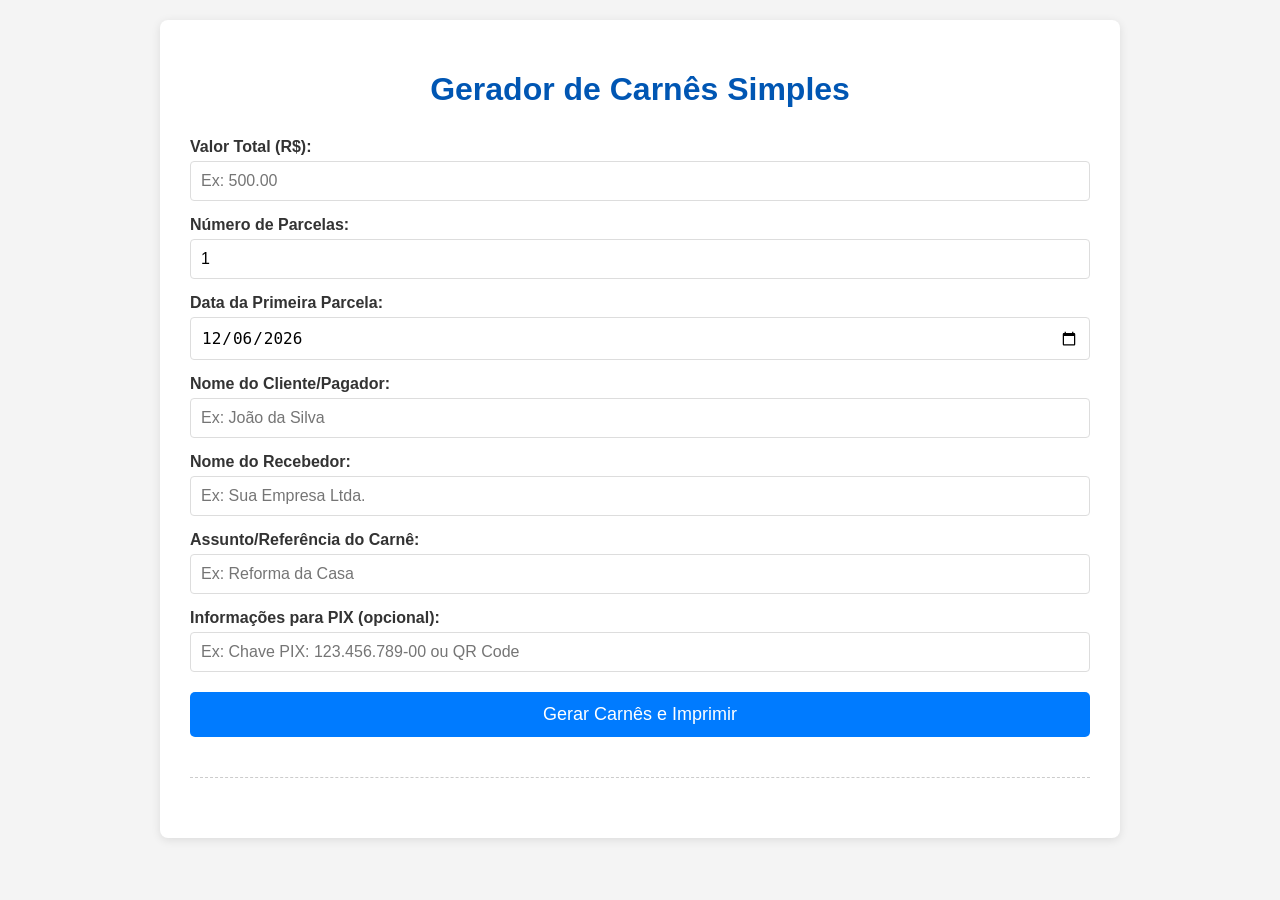
==== index.html @ 58b54e99 "Initial commit" ====
<!DOCTYPE html>
<html lang="pt-BR">
<head>
    <meta charset="UTF-8">
    <meta name="viewport" content="width=device-width, initial-scale=1.0">
    <title>Gerador de Carnês Automático</title>
    <link rel="stylesheet" href="estilos/estilos.css">
</head>
<body>
    <div class="container">
        <h1>Gerador de Carnês Simples</h1>

        <div class="form-group">
            <label for="valorTotal">Valor Total (R$):</label>
            <input type="number" id="valorTotal" step="0.01" min="0.01" placeholder="Ex: 500.00" required>
        </div>

        <div class="form-group">
            <label for="numParcelas">Número de Parcelas:</label>
            <input type="number" id="numParcelas" min="1" value="1" required>
        </div>

        <div class="form-group">
            <label for="dataVencimento">Data da Primeira Parcela:</label>
            <input type="date" id="dataVencimento" required>
        </div>

        <div class="form-group">
            <label for="nomeCliente">Nome do Cliente/Pagador:</label>
            <input type="text" id="nomeCliente" placeholder="Ex: João da Silva" required>
        </div>

        <div class="form-group">
            <label for="nomeRecebedor">Nome do Recebedor:</label>
            <input type="text" id="nomeRecebedor" placeholder="Ex: Sua Empresa Ltda." required>
        </div>

        <div class="form-group">
            <label for="assuntoCarne">Assunto/Referência do Carnê:</label>
            <input type="text" id="assuntoCarne" placeholder="Ex: Reforma da Casa" required>
        </div>

        <div class="form-group">
            <label for="infoPix">Informações para PIX (opcional):</label>
            <input type="text" id="infoPix" placeholder="Ex: Chave PIX: 123.456.789-00 ou QR Code">
        </div>

        <button id="btnGerar">Gerar Carnês e Imprimir</button>

        <div class="carnes-area" id="carnesArea">
            </div>
    </div>

    <script src="script/geratriz.js"></script>
</body>
</html>
---- estilos/estilos.css ----
/* --- ESTILOS GERAIS --- */
body {
    font-family: Arial, sans-serif;
    margin: 20px;
    background-color: #f4f4f4;
    color: #333;
}

.container {
    max-width: 900px;
    margin: 0 auto;
    background-color: #fff;
    padding: 30px;
    border-radius: 8px;
    box-shadow: 0 2px 10px rgba(0, 0, 0, 0.1);
}

h1 {
    text-align: center;
    color: #0056b3;
    margin-bottom: 30px;
}

/* --- ESTILOS DO FORMULÁRIO --- */
.form-group {
    margin-bottom: 15px;
}

.form-group label {
    display: block;
    margin-bottom: 5px;
    font-weight: bold;
}

.form-group input {
    width: calc(100% - 22px);
    padding: 10px;
    border: 1px solid #ddd;
    border-radius: 4px;
    font-size: 16px;
}

button {
    display: block;
    width: 100%;
    padding: 12px 20px;
    background-color: #007bff;
    color: white;
    border: none;
    border-radius: 5px;
    font-size: 18px;
    cursor: pointer;
    transition: background-color 0.3s ease;
    margin-top: 20px;
}

button:hover {
    background-color: #0056b3;
}

/* --- ESTILOS DA ÁREA DE CARNÊS (VISUALIZAÇÃO EM TELA) --- */
.carnes-area {
    margin-top: 40px;
    border-top: 1px dashed #ccc;
    padding-top: 30px;
    display: flex;
    flex-wrap: wrap;
    justify-content: center;
    gap: 0px; /* Mantém um pequeno espaço na tela para visualização */
}

.carne-par {
    display: flex; /* Mantém como flexbox */
    justify-content: space-between; /* Espaço entre os dois carnês (pagador/recebedor) */
    width: 100%; /* Ocupa toda a largura disponível na tela */
    margin-bottom: 0px; /* Espaço entre os pares na tela */
    flex-wrap: nowrap; /* Garante que os itens não quebrem linha inesperadamente */
}

/* Estilo para a aba de grampo */
.carne-aba-grampo {
    width: 20px; /* Largura fixa da aba */
    border: 1px solid #000; /* Borda para delimitar a aba */
    box-sizing: border-box; /* Inclui padding e borda na largura/altura */
    background-color: #f0f0f0; /* Um tom diferente para destacar a aba na tela */
    margin-right: 5px; /* Espaço entre a aba e o carnê na tela */
    flex-shrink: 0; /* Impede que a aba encolha */
    display: flex; /* Para centralizar texto ou ícone se quiser no futuro */
    align-items: center;
    justify-content: center;
    font-size: 0.7em;
    color: #666;
    writing-mode: vertical-rl; /* Para texto vertical, se necessário */
    text-orientation: mixed;
    padding: 2px;
}

.carne-item {
    border: 1px solid #000;
    padding: 12px; /* Padding interno do conteúdo */
    box-sizing: border-box;
    /* Ajuste na largura: Agora o carne-par precisa acomodar 2 carnês E 2 abas */
    /* Na tela, vamos manter a largura um pouco flexível */
    width: calc(50% - 0px); /* (10px gap + 20px aba + 5px margem-aba)/2 */
    max-width: calc((25cm - 40px) / 2 - 5px); /* 19cm total - 2x 20px abas - espaçamento */
    min-height: 7.8cm; /* Altura um pouco maior para a aba na tela */
    page-break-inside: avoid;
    background-color: #fff;
    font-size: 0.85em;
    display: flex;
    flex-direction: column;
    justify-content: space-between;
}

.carne-item h3 {
    text-align: center;
    margin-top: 0;
    margin-bottom: 3px;
    font-size: 1.05em;
    font-weight: bold;
}

.carne-item .info-principal {
    margin-top: 3px;
    margin-bottom: 1px;
    text-align: center;
    /* flex-grow: 1; */ /* Permite que o conteúdo principal ocupe espaço restante */
}
.carne-item .info-principal p {
    margin: 2px;
 
}
.carne-item .info-principal strong {
    font-size: 1.05em;
}

/* Estilo para a informação do PIX */
.carne-item .info-principal .info-pix {
    font-size: 0.8em; /* Fonte um pouco menor para o PIX */
    color: #555;
    margin-top: 5px; /* Espaço acima da linha do PIX */
    word-wrap: break-word; /* Garante que o texto longo quebre a linha */
}

.carne-item .campos-manual {
    margin-top: 30px; /* Seu ajuste que ficou bom para o espaçamento */
}

.carne-item .campos-manual p {
    display: flex;
    align-items: baseline;
    margin-top: 30px; 
    margin-bottom: 7px; /* Espaçamento menor entre os campos */
}

.carne-item .campos-manual span {
    flex-shrink: 0;
    margin-right: 3px;
    font-weight: bold;
}

.carne-item .campos-manual .linha {
    flex-grow: 1; /* Permite que ocupe todo o espaço restante */
    border-bottom: 1px solid #000;
    margin-left: 3px;
}

.carne-item .campos-manual .linha-data {
    flex-grow: 1; /* Permite que cada um dos 3 spans de data ocupe 1/3 do espaço restante */
    border-bottom: 1px solid #000;
    /* width: 25%; -> REMOVIDO PARA USAR FLEX-GROW */
    display: inline-block; /* Mantém, mas o flex-grow domina a largura */
    margin: 0 1px; /* Pequeno espaçamento entre as linhas da data */
}


/* --- MEDIA QUERY PARA IMPRESSÃO (O MAIS IMPORTANTE) --- */
@media print {
    body {
        background-color: #fff;
        margin: 0; /* Zera margens do corpo */
        padding: 0; /* Zera padding do corpo */
    }
    .container {
        box-shadow: none;
        padding: 0; /* Zera padding do container principal */
    }
    button, .form-group, h1 {
        display: none; /* Esconde elementos da interface */
    }
    .carnes-area {
        width: 21cm; /* Largura total da folha A4 */
        margin: 0; /* Zera margem da área de carnês */
        padding: 0; /* Zera padding da área de carnês */
        display: block; /* Volta para display block para controle de quebra de página */
    }

    .carne-par {
        display: flex;
        justify-content: flex-start; /* Alinha ao início */
        width: 21cm; /* Ocupa a largura total da página */
        height: auto; /* Altura flexível */
        margin: 0; /* ZERA TODAS AS MARGENS ENTRE PARES */
        padding: 0; /* ZERA TODOS OS PADDINGS DO PAR */
        box-sizing: border-box;
        page-break-inside: avoid; /* Evita quebra de página dentro de um par */
        flex-wrap: nowrap; /* Garante que não quebre linha */
    }

    /* Estilo da aba de grampo para impressão */
    .carne-aba-grampo {
        width: 20px; /* Largura fixa */
        height: auto; /* A altura será a mesma do carne-item */
        border: 1px solid #000; /* Borda para corte */
        box-sizing: border-box;
        background-color: #fff; /* Fundo branco na impressão */
        margin: 0; /* Sem margem entre a aba e o carnê */
        flex-shrink: 0; /* Não encolhe */
        display: flex;
        align-items: center;
        justify-content: center;
        font-size: 0.6em;
        color: #000;
        writing-mode: vertical-rl;
        text-orientation: mixed;
        padding: 0; /* Sem padding para o conteúdo da aba */
    }

    .carne-item {
        /* Largura ajustada para caber junto com a aba de 20px */
        /* (21cm - 2 * 20px) / 2 = (21cm - 40px) / 2 = 17cm / 2 = 8.5cm */
        width: 10cm; /* CADA CARNÊ terá 8.5cm de largura. */
        height: auto;
        padding: 8px; /* Mantém o padding interno para o conteúdo */
        margin: 0; /* ZERA TODAS AS MARGENS */
        box-sizing: border-box;
        font-size: 0.85em;
        page-break-inside: avoid;

        border: 1px solid #000; /* Borda completa para cada carnê */
    }

    /* Ajuste de altura para tentar caber 5 pares (10 carnês) na folha A4 */
    /* A aba vai acompanhar a altura do carne-item */
    .carne-item, .carne-aba-grampo { /* Aplica a mesma altura para o carnê e a aba */
        min-height: 5.6cm; /* Mantenha o que você ajustou. Se precisar, ajuste novamente. */
    }

    /* Regra para quebrar a página a cada 5 PARES (10 carnês individuais) */
    /* Isso significa que o primeiro par de cada grupo de 5 vai para uma nova página. */
    .carne-par:nth-of-type(5n+1):not(:first-child) {
         page-break-before: always;
         margin-top: 0;
    }

    /* Estilo para a informação do PIX na impressão */
    .carne-item .info-principal .info-pix {
        font-size: 0.75em; /* Pode ser ainda menor na impressão para economizar espaço */
        margin-top: 3px;
    }

    /* O ajuste de .linha-data para impressão */
    .carne-item .campos-manual .linha-data {
        flex-grow: 1;
        border-bottom: 1px solid #000;
        margin: 0 1px;
    }
}
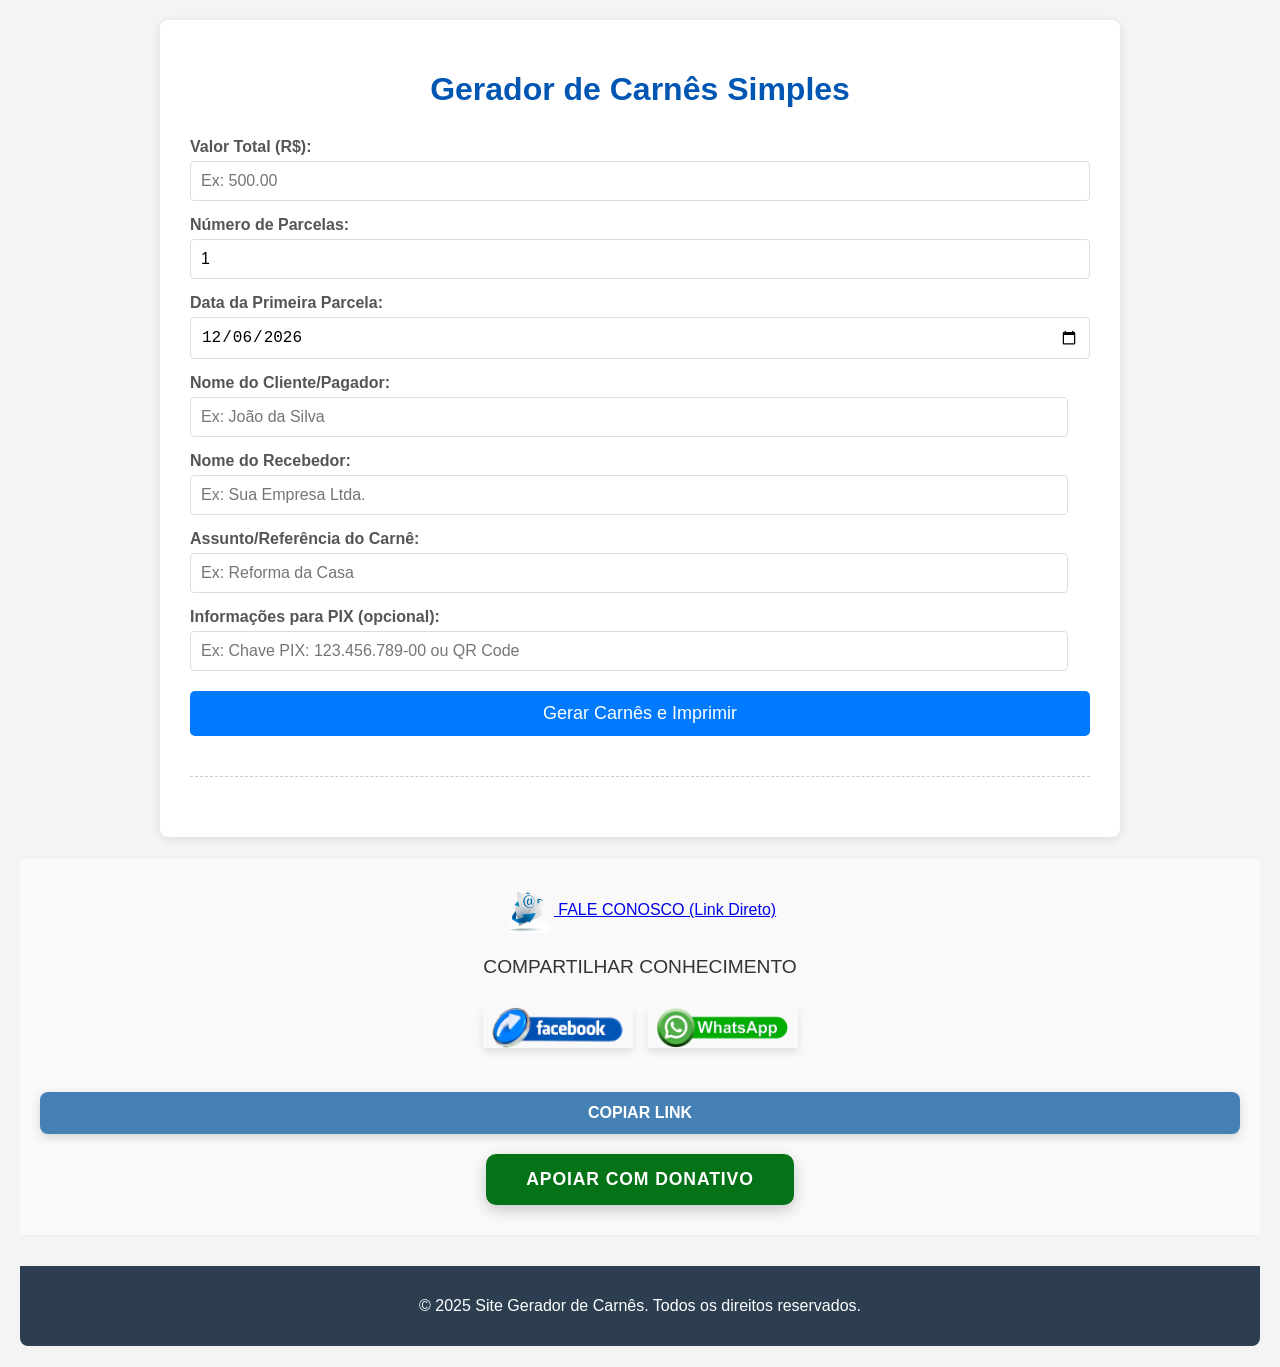
==== commit 202c5195: "varias atualizações" ====
--- a/index.html
+++ b/index.html
@@ -1,10 +1,37 @@
 <!DOCTYPE html>
 <html lang="pt-BR">
 <head>
-    <meta charset="UTF-8">
-    <meta name="viewport" content="width=device-width, initial-scale=1.0">
-    <title>Gerador de Carnês Automático</title>
-    <link rel="stylesheet" href="estilos/estilos.css">
+    <meta charset="UTF-8" />
+    <meta name="viewport" content="width=device-width, initial-scale=1.0" />
+    <title>Gerador de Carnês Online Grátis | Crie Carnês de Pagamento Facilmente</title>
+
+    <meta name="description" content="Gere carnês de pagamento de forma rápida e fácil. Crie carnês para mensalidades, doações ou vendas, com parcelas e vencimentos automáticos." />
+    <meta name="keywords" content="gerador de carnê, carnê online, carnê de pagamento, boleto, parcelamento, vencimento, gratuito, mensalidade, doação" />
+    <meta name="author" content="Carlos Alberto Leão Pinheiro" />
+    <meta name="email" content="suportecalp@gmail.com" />
+    <link rel="canonical" href="https://carneonline.netlify.app/" />
+    <link rel="shortcut icon" href="midia/favicon.ico" type="image/x-icon" />
+
+    <link rel="stylesheet" href="estilos/style_apoio.css" />
+    <link rel="stylesheet" href="estilos/estilos.css" />
+
+    <link href="https://cdnjs.cloudflare.com/ajax/libs/font-awesome/5.15.4/css/all.min.css" rel="stylesheet" />
+
+    <meta property="og:url" content="https://carneonline.netlify.app/" />
+    <meta property="og:type" content="website" />
+    <meta property="og:title" content="Gerador de Carnês Online Grátis: Simples e Rápido!" />
+    <meta property="og:description" content="Crie seus carnês de pagamento online de forma descomplicada. Gere parcelas, datas de vencimento e imprima com facilidade." />
+    <meta property="og:image" content="https://carneonline.netlify.app/midia/banner_carneonline.png" /> <meta property="og:image:width" content="1200" />
+    <meta property="og:image:height" content="630" />
+    <meta property="og:image:alt" content="Banner do Gerador de Carnês Online Grátis" />
+
+    <meta name="twitter:card" content="summary_large_image" />
+    <meta name="twitter:site" content="@SeuTwitterAqui" /> <meta name="twitter:title" content="Gerador de Carnês Online Grátis: Simples e Rápido!" />
+    <meta name="twitter:description" content="Crie seus carnês de pagamento online de forma descomplicada. Gere parcelas, datas de vencimento e imprima com facilidade." />
+    <meta name="twitter:image" content="https://carneonline.netlify.app/midia/banner_carneonline.png" />
+
+    <meta name="google-site-verification" content="SEU_CODIGO_DE_VERIFICACAO_AQUI" />
+
 </head>
 <body>
     <div class="container">
@@ -47,10 +74,70 @@
 
         <button id="btnGerar">Gerar Carnês e Imprimir</button>
 
+        <div id="capaCarne" class="capa-carne">
+            </div>
+
         <div class="carnes-area" id="carnesArea">
             </div>
     </div>
 
     <script src="script/geratriz.js"></script>
+    <script src="script/compartilhe.js"></script>
+
+            <section id="apoio">
+            <div>
+                <a
+                    href="mailto:suportecalp@gmail.com?subject=Contato%20Sobre%20ESTUDO%20DE%20PROVAS"
+                >
+                    <img
+                        src="midia/faleconosco.png"
+                        alt="Fale Conosco"
+                        class="fale-conosco-icon"
+                    />
+                    FALE CONOSCO (Link Direto)
+                </a>
+            </div>
+
+            <p>COMPARTILHAR CONHECIMENTO</p>
+
+            <div class="share-buttons">
+                <a href="#" id="shareFacebook">
+                    <img
+                        src="midia/comp_facebook.png"
+                        alt="Compartilhar no Facebook"
+                    />
+                </a>
+                <a href="#" id="shareWhatsapp">
+                    <img
+                        src="midia/comp_whatsapp.png"
+                        alt="Compartilhar no WhatsApp"
+                    />
+                </a>
+            </div>
+
+            <div class="copy-link-button">
+                <button id="copyLinkButton">COPIAR LINK</button>
+            </div>
+
+            <div>
+                <a href="https://payment-calp.netlify.app/" target="_blank">APOIAR COM DONATIVO</a>
+            </div>
+        </section>
+
+    <footer>
+<!--         <div style="text-align: center;"><a style="
+            text-decoration: none;
+            background-color: green;
+            color: white; 
+            font-weight: bolder;
+            text-align: center; 
+            padding: 10px;
+            border-radius: 10px;
+            " href="https://payment-calp.netlify.app/" target="_blank" >APOIAR COM DONATIVO</a> 
+        </div> -->
+            <p>
+                &copy; 2025 Site Gerador de Carnês. Todos os direitos reservados.
+            </p>
+    </footer>
 </body>
 </html>
--- a/estilos/style_apoio.css
+++ b/estilos/style_apoio.css
@@ -0,0 +1,251 @@
+/* --- Seção de Contato --- */
+#contato {
+    max-width: 800px;
+    margin: 10px auto;
+    padding: 30px;
+    background: #fff;
+    border-radius: 10px;
+    box-shadow: 0 4px 15px rgba(0, 0, 0, 0.1);
+    text-align: center; /* Centraliza o texto dentro da seção */
+}
+
+#contato h2 {
+    color: #882baf; /* Cor para o título */
+    margin-bottom: 15px;
+    font-size: 2em;
+}
+
+#contato p {
+    font-size: 1.1em;
+    line-height: 1.8;
+    margin-bottom: 25px;
+}
+
+/* Estilo para o link "FALE CONOSCO" */
+#contato div:nth-of-type(2) { /* Seleciona o segundo div da seção */
+    margin-bottom: 30px;
+}
+
+#contato a {
+    text-decoration: none;
+    color: #007bff;
+    font-weight: bold;
+    font-size: 1.2em;
+    display: inline-flex; /* Para alinhar imagem e texto */
+    align-items: center;
+    gap: 10px; /* Espaço entre imagem e texto */
+    transition: color 0.3s ease;
+}
+
+#contato a:hover {
+    color: #0056b3;
+}
+
+.fale-conosco-icon { /* Classe para sua imagem */
+    width: 50px; /* Ajuste o tamanho conforme necessário */
+    height: auto;
+    vertical-align: middle; /* Alinha a imagem com o texto */
+}
+
+/* Estilos para o formulário */
+.form-group {
+    margin-bottom: 20px;
+    text-align: left; /* Alinha os rótulos e campos à esquerda */
+}
+
+.form-group label {
+    display: block; /* Cada label em uma nova linha */
+    margin-bottom: 8px;
+    font-weight: bold;
+    color: #555;
+}
+
+input[type="text"],
+textarea {
+    width: calc(100% - 20px); /* Ocupa a largura total menos o padding */
+    padding: 10px;
+    border: 1px solid #ddd;
+    border-radius: 5px;
+    font-size: 1em;
+    box-sizing: border-box; /* Garante que padding não aumente a largura total */
+}
+
+textarea {
+    resize: vertical; /* Permite redimensionar apenas verticalmente */
+    min-height: 120px; /* Altura mínima da caixa de texto */
+}
+
+button {
+    background-color: #03571c; /* Cor do botão */
+    color: white;
+    padding: 12px 25px;
+    border: none;
+    border-radius: 5px;
+    font-size: 1.1em;
+    cursor: pointer;
+    transition: background-color 0.3s ease, transform 0.2s ease;
+    margin-top: 15px;
+}
+
+button:hover {
+    background-color: #6a2185; /* Cor mais escura no hover */
+    transform: translateY(-2px); /* Pequeno efeito de elevação */
+}
+
+/* ... restante do código ... */
+
+/* Estilos para o formulário */
+.form-group {
+    margin-bottom: 20px;
+    text-align: left; /* Alinha os rótulos e campos à esquerda */
+}
+
+.form-group label {
+    display: block; /* Cada label em uma nova linha */
+    margin-bottom: 8px;
+    font-weight: bold;
+    color: #555;
+}
+
+input[type="text"],
+input[type="email"], /* Adicionei isso para garantir que o estilo se aplique ao campo de email */
+textarea {
+    width: calc(100% - 20px); /* Ocupa a largura total menos o padding */
+    padding: 10px;
+    border: 1px solid #ddd;
+    border-radius: 5px;
+    font-size: 1em;
+    box-sizing: border-box; /* Garante que padding não aumente a largura total */
+}
+
+textarea {
+    resize: vertical; /* Permite redimensionar apenas verticalmente */
+    min-height: 120px; /* Altura mínima da caixa de texto */
+}
+
+button {
+    background-color: #03772a; /* Cor do botão */
+    color: white;
+    padding: 12px 25px;
+    border: none;
+    border-radius: 5px;
+    font-size: 1.1em;
+    cursor: pointer;
+    transition: background-color 0.3s ease, transform 0.2s ease;
+    margin-top: 15px;
+}
+
+button:hover {
+    background-color: #3268db; /* Cor mais escura no hover */
+    transform: translateY(-2px); /* Pequeno efeito de elevação */
+}
+
+/* ... restante do código ... */
+
+
+/****************************** fim de entre em cotato *******************************/
+
+
+/*********************** apoio ************************/
+
+#apoio {
+    /* ... (manter estilos existentes para #apoio) ... */
+    display: flex;
+    flex-direction: column;
+    justify-content: center;
+    align-items: center;
+    padding: 30px 20px;
+    background-color: #f9f9f9;
+    border-top: 1px solid #eee;
+    border-bottom: 1px solid #eee;
+    margin: 20px 0;
+}
+
+#apoio p {
+    /* ... (manter estilos existentes para #apoio p) ... */
+    text-align: center;
+    margin-bottom: 25px;
+    font-size: 1.2em;
+    color: #333;
+    max-width: 600px;
+    line-height: 1.6;
+}
+
+#apoio .share-buttons {
+    /* ... (manter estilos existentes para #apoio .share-buttons) ... */
+    display: flex;
+    justify-content: center;
+    align-items: center;
+    margin-bottom: 20px; /* Reduzi um pouco a margem para dar espaço ao novo botão */
+    flex-wrap: wrap;
+    gap: 15px;
+}
+
+#apoio .share-buttons img {
+    /* ... (manter estilos existentes para #apoio .share-buttons img) ... */
+    max-width: 150px;
+    height: auto;
+    border-radius: 0;
+    box-shadow: 0 4px 8px rgba(0, 0, 0, 0.1);
+    cursor: pointer;
+    transition: transform 0.3s ease, box-shadow 0.3s ease;
+}
+
+#apoio .share-buttons img:hover {
+    /* ... (manter estilos existentes para hover) ... */
+    transform: scale(1.1);
+    box-shadow: 0 6px 12px rgba(0, 0, 0, 0.2);
+}
+
+/* Estilos para o novo botão "COPIAR LINK" */
+#apoio .copy-link-button {
+    text-align: center;
+    margin-bottom: 20px; /* Espaço entre o botão de copiar e o botão de apoio */
+    width: 100%; /* Garante que a div ocupe a largura total para centralizar */
+}
+
+#apoio .copy-link-button button {
+    display: inline-block;
+    padding: 12px 30px; /* Um pouco menor que o botão de apoio principal */
+    background-color: #4681b6; /* Uma cor neutra para o botão de copiar */
+    color: white;
+    border: none;
+    border-radius: 8px;
+    font-weight: bold;
+    font-size: 1em;
+    cursor: pointer;
+    transition: background-color 0.3s ease, transform 0.3s ease;
+    box-shadow: 0 3px 10px rgba(0, 0, 0, 0.15);
+}
+
+#apoio .copy-link-button button:hover {
+    background-color: #495057; /* Cor mais escura no hover */
+    transform: translateY(-2px); /* Leve movimento para cima */
+    box-shadow: 0 5px 12px rgba(0, 0, 0, 0.2);
+}
+
+
+/* Estilos para o botão "APOIAR COM DONATIOVO" */
+#apoio div:last-of-type a { /* Importante: este seletor pode precisar de ajuste se adicionar mais divs */
+    /* ... (manter estilos existentes para #apoio div:last-of-type a) ... */
+    display: inline-block;
+    padding: 15px 40px;
+    background-color: #047216;
+    color: white;
+    text-decoration: none;
+    border-radius: 10px;
+    font-weight: bold;
+    font-size: 1.1em;
+    letter-spacing: 0.05em;
+    box-shadow: 0 5px 15px rgba(0, 0, 0, 0.2);
+    transition: background-color 0.3s ease, transform 0.3s ease, box-shadow 0.3s ease;
+}
+
+#apoio div:last-of-type a:hover {
+    /* ... (manter estilos existentes para hover) ... */
+    background-color: #6a2185;
+    transform: translateY(-3px);
+    box-shadow: 0 8px 20px rgba(0, 0, 0, 0.3);
+}
+
+/********************* fim apoio *************************/
--- a/estilos/estilos.css
+++ b/estilos/estilos.css
@@ -1,3 +1,4 @@
+/* /estilos/estilos.css */
 /* --- ESTILOS GERAIS --- */
 body {
     font-family: Arial, sans-serif;
@@ -99,8 +100,6 @@
     border: 1px solid #000;
     padding: 12px; /* Padding interno do conteúdo */
     box-sizing: border-box;
-    /* Ajuste na largura: Agora o carne-par precisa acomodar 2 carnês E 2 abas */
-    /* Na tela, vamos manter a largura um pouco flexível */
     width: calc(50% - 0px); /* (10px gap + 20px aba + 5px margem-aba)/2 */
     max-width: calc((25cm - 40px) / 2 - 5px); /* 19cm total - 2x 20px abas - espaçamento */
     min-height: 7.8cm; /* Altura um pouco maior para a aba na tela */
@@ -124,11 +123,9 @@
     margin-top: 3px;
     margin-bottom: 1px;
     text-align: center;
-    /* flex-grow: 1; */ /* Permite que o conteúdo principal ocupe espaço restante */
 }
 .carne-item .info-principal p {
     margin: 2px;
- 
 }
 .carne-item .info-principal strong {
     font-size: 1.05em;
@@ -143,7 +140,7 @@
 }
 
 .carne-item .campos-manual {
-    margin-top: 30px; /* Seu ajuste que ficou bom para o espaçamento */
+    margin-bottom: 20px; /* Seu ajuste que ficou bom para o espaçamento */
 }
 
 .carne-item .campos-manual p {
@@ -168,31 +165,74 @@
 .carne-item .campos-manual .linha-data {
     flex-grow: 1; /* Permite que cada um dos 3 spans de data ocupe 1/3 do espaço restante */
     border-bottom: 1px solid #000;
-    /* width: 25%; -> REMOVIDO PARA USAR FLEX-GROW */
     display: inline-block; /* Mantém, mas o flex-grow domina a largura */
     margin: 0 1px; /* Pequeno espaçamento entre as linhas da data */
 }
 
+/* --- NOVO: Estilos para a capa do carnê (Visualização em tela) --- */
+.capa-carne {
+    display: none; /* Por padrão, oculta na tela para não mostrar antes de gerar */
+    text-align: center;
+    padding: 2cm; /* Espaçamento interno */
+    margin: 1cm auto; /* Centraliza na tela */
+    background-color: #f9f9f9;
+    width: 20cm; /* Largura para a capa na tela */
+    max-width: 100%;
+    border: 1px solid #000; /* Borda para delimitar a aba */
+    box-sizing: border-box; /* Inclui padding e borda na largura/altura */
+    border-color: #000;
+}
+
+.capa-carne h2 {
+    font-size: 1.5em;
+    color: #0056b3;
+    margin-bottom: 15px;
+}
+
+.capa-carne p {
+    font-size: 1.5em;
+    margin: 5px 0;
+    color: #333;
+}
+
+.capa-carne .info-destaque {
+    font-weight: bold;
+    color: #000;
+}
+
+footer {
+    text-align: center;
+    margin-top: 30px;
+    padding: 15px;
+    background-color: #2c3e50;
+    color: #ffffff;
+    border-radius: 0 0 8px 8px;
+}
 
 /* --- MEDIA QUERY PARA IMPRESSÃO (O MAIS IMPORTANTE) --- */
 @media print {
     body {
         background-color: #fff;
-        margin: 0; /* Zera margens do corpo */
-        padding: 0; /* Zera padding do corpo */
+        margin: 0;
+        padding: 0;
     }
     .container {
         box-shadow: none;
-        padding: 0; /* Zera padding do container principal */
-    }
-    button, .form-group, h1 {
-        display: none; /* Esconde elementos da interface */
-    }
+        padding: 0;
+    }
+    
+    /* Esconde elementos da interface e footer */
+    button, .form-group, h1, footer { 
+        display: none; 
+
+    }
+
     .carnes-area {
-        width: 21cm; /* Largura total da folha A4 */
-        margin: 0; /* Zera margem da área de carnês */
-        padding: 0; /* Zera padding da área de carnês */
-        display: block; /* Volta para display block para controle de quebra de página */
+        width: 18cm;
+        margin: 0;
+        padding: 0;
+        display: block;
+        page-break-before: auto; /* Garante que os carnês não iniciem uma nova página se a capa não for gerada */
     }
 
     .carne-par {
@@ -200,7 +240,7 @@
         justify-content: flex-start; /* Alinha ao início */
         width: 21cm; /* Ocupa a largura total da página */
         height: auto; /* Altura flexível */
-        margin: 0; /* ZERA TODAS AS MARGENS ENTRE PARES */
+        margin: 0; /* ZERA TODAS AS MARGENs ENTRE PARES */
         padding: 0; /* ZERA TODOS OS PADDINGS DO PAR */
         box-sizing: border-box;
         page-break-inside: avoid; /* Evita quebra de página dentro de um par */
@@ -227,35 +267,26 @@
     }
 
     .carne-item {
-        /* Largura ajustada para caber junto com a aba de 20px */
-        /* (21cm - 2 * 20px) / 2 = (21cm - 40px) / 2 = 17cm / 2 = 8.5cm */
-        width: 10cm; /* CADA CARNÊ terá 8.5cm de largura. */
+        width: 9.97cm; /* Largura para cada carnê individualmente (ajustado para caber 2 com 2 abas) */
         height: auto;
         padding: 8px; /* Mantém o padding interno para o conteúdo */
         margin: 0; /* ZERA TODAS AS MARGENS */
         box-sizing: border-box;
         font-size: 0.85em;
         page-break-inside: avoid;
-
         border: 1px solid #000; /* Borda completa para cada carnê */
-    }
-
-    /* Ajuste de altura para tentar caber 5 pares (10 carnês) na folha A4 */
-    /* A aba vai acompanhar a altura do carne-item */
-    .carne-item, .carne-aba-grampo { /* Aplica a mesma altura para o carnê e a aba */
-        min-height: 5.6cm; /* Mantenha o que você ajustou. Se precisar, ajuste novamente. */
+        min-height: 5.6cm; /* Mantém a altura mínima do carnê individual */
     }
 
     /* Regra para quebrar a página a cada 5 PARES (10 carnês individuais) */
-    /* Isso significa que o primeiro par de cada grupo de 5 vai para uma nova página. */
-    .carne-par:nth-of-type(5n+1):not(:first-child) {
-         page-break-before: always;
-         margin-top: 0;
+    .carne-par{
+       /*  page-break-before: always; */
+        margin-top: 0;
     }
 
     /* Estilo para a informação do PIX na impressão */
     .carne-item .info-principal .info-pix {
-        font-size: 0.75em; /* Pode ser ainda menor na impressão para economizar espaço */
+        font-size: 0.75em;
         margin-top: 3px;
     }
 
@@ -265,4 +296,50 @@
         border-bottom: 1px solid #000;
         margin: 0 1px;
     }
-}+
+    /* ----------------------------------------------------- */
+    /* --- NOVO: Estilos para a capa na impressão (largura total da folha) --- */
+    .capa-carne-print {
+        display: flex; /* Transforma em flexbox para centralizar o conteúdo */
+        flex-direction: column; /* Conteúdo em coluna */
+        justify-content: center; /* Centraliza verticalmente */
+        align-items: center; /* Centraliza horizontalmente */
+        text-align: center; /* Alinha o texto ao centro */
+        
+        width: 20cm; /* Ocupa a largura total da página, como o .carne-par */
+        height: 7.8cm; /* Ocupa a altura total de uma folha A4 */
+        margin: 0;
+        padding: 2cm; /* Padding interno para o conteúdo da capa */
+        border: 1px solid #000; /* Borda para corte */
+        box-sizing: border-box;
+        /* border: 1px solid #000; */ /* Borda completa para cada carnê */
+        /* border: none; */ /* Remove a borda para não ter borda de carnê individual */
+        background-color: #fff; /* Garante fundo branco */
+        page-break-after: always; /* Força uma quebra de página APÓS a capa */
+    }
+
+    .capa-carne-print h2 {
+        font-size: 1.5em; /* Tamanho maior para o título da capa */
+        margin-bottom: 5px;
+        color: #000; /* Cor preta para impressão */
+    }
+    .capa-carne-print p {
+        font-size: 1.5em; /* Tamanho maior para os parágrafos da capa */
+        margin: 0px;
+        color: #000; /* Cor preta para impressão */
+    }
+
+    /* Garante que a capa original não apareça na impressão */
+    .capa-carne {
+        display: none; 
+    }
+
+    section#apoio{
+        display: none;
+    }
+
+
+
+
+
+} /* Fim da media query de impressão */
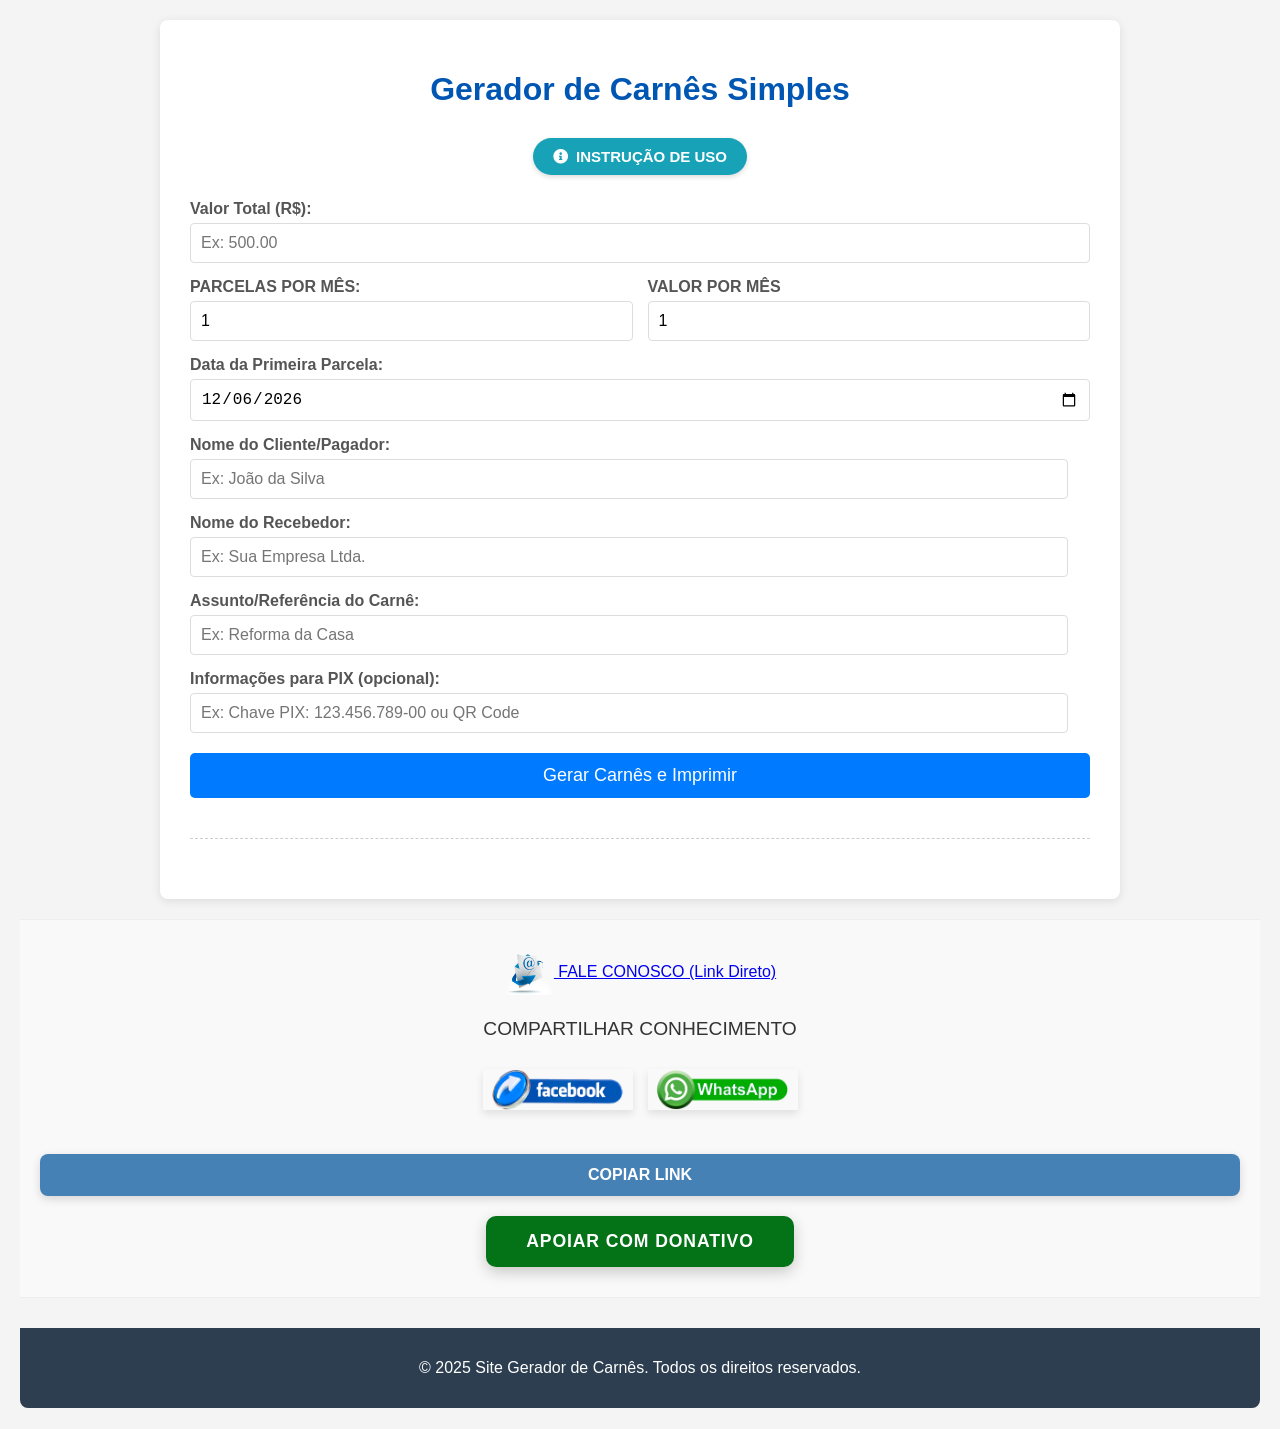
==== commit 49fd6a94: "update" ====
--- a/index.html
+++ b/index.html
@@ -21,30 +21,80 @@
     <meta property="og:type" content="website" />
     <meta property="og:title" content="Gerador de Carnês Online Grátis: Simples e Rápido!" />
     <meta property="og:description" content="Crie seus carnês de pagamento online de forma descomplicada. Gere parcelas, datas de vencimento e imprima com facilidade." />
-    <meta property="og:image" content="https://carneonline.netlify.app/midia/banner_carneonline.png" /> <meta property="og:image:width" content="1200" />
+    <meta property="og:image" content="https://carneonline.netlify.app/midia/banner_CARNE.jpg" />
+    <meta property="og:image:width" content="1200" />
     <meta property="og:image:height" content="630" />
     <meta property="og:image:alt" content="Banner do Gerador de Carnês Online Grátis" />
 
     <meta name="twitter:card" content="summary_large_image" />
     <meta name="twitter:site" content="@SeuTwitterAqui" /> <meta name="twitter:title" content="Gerador de Carnês Online Grátis: Simples e Rápido!" />
     <meta name="twitter:description" content="Crie seus carnês de pagamento online de forma descomplicada. Gere parcelas, datas de vencimento e imprima com facilidade." />
-    <meta name="twitter:image" content="https://carneonline.netlify.app/midia/banner_carneonline.png" />
+    <meta name="twitter:image" content="https://carneonline.netlify.app/midia/banner_CARNE.jpg" />
 
-    <meta name="google-site-verification" content="SEU_CODIGO_DE_VERIFICACAO_AQUI" />
-
+   
 </head>
 <body>
     <div class="container">
         <h1>Gerador de Carnês Simples</h1>
+
+        <!-- INÍCIO DO BOTÃO E MODAL DE INSTRUÇÕES -->
+    <div class="instrucoes-container">
+        <button type="button" id="btnInstrucao" class="btn-instrucao">
+            <i class="fas fa-info-circle"></i> INSTRUÇÃO DE USO
+        </button>
+    </div>
+
+    <!-- Modal de Instrução (inicia oculto) -->
+    <div id="modalInstrucao" class="modal-instrucao">
+        <div class="modal-conteudo">
+            <span class="fechar-modal" id="fecharModal">&times;</span>
+            <h2>INSTRUÇÃO DE USO</h2>
+            <div class="texto-instrucoes">
+                <p><strong>VALOR TOTAL:</strong> Aqui você colocará o valor integral do financiamento.</p>
+                
+                <p><strong>PARCELAS POR MÊS / VALOR POR MÊS:</strong> Nesse campo você irá escolher entre as duas formas de cálculos do financiamento (você só poderá escolher uma). Se for "Parcelas por Mês", você digitará a quantidade de meses que pretende dividir o valor integral, então o programa irá dividir o valor integral pela quantidade de meses escolhida ao gerar o carnê. Caso escolha "Valor por Mês", você decide quanto pode pagar por mês e, ao gerar o carnê, o programa calculará a quantidade de meses necessários para quitar.</p>
+                
+                <p><strong>DATA DA PRIMEIRA PARCELA:</strong> Aqui você colocará a data do primeiro pagamento. Caso já tenha pago algumas parcelas, coloque a data passada em que o pagamento foi feito, escolhendo o dia correspondente. Os boletos passados também serão gerados (você pode pedir para o pagador assiná-los ou descartá-los se desejar).</p>
+                
+                <p><strong>NOME DO CLIENTE/PAGADOR:</strong> Nome de quem irá pagar (ou seu nome, caso você seja o pagador).</p>
+                
+                <p><strong>NOME DO RECEBEDOR:</strong> Nome de quem irá receber o dinheiro.</p>
+                
+                <p><strong>ASSUNTO/REFERÊNCIA DO CARNÊ:</strong> Do que se trata este financiamento (aluguel, carro, empréstimo, Televisão 4k, etc.).</p>
+                
+                <p><strong>INFORMAÇÕES PARA PIX:</strong> Campo opcional para fornecer mais uma opção de pagamento. O comprovante do PIX serve como comprovante para o carnê.</p>
+                
+                <p><strong>GERAR CARNÊS E IMPRIMIR:</strong><br>
+                Ao clicar no botão, os carnês serão gerados para impressão em folha A4. Aconselho salvar como PDF. Revise bem as informações antes. Ao imprimir, recorte e coloque na ordem: capa, carnês em ordem de mês e página de assinatura.</p>
+                
+                <p><strong>COMO FUNCIONA:</strong> São gerados 2 comprovantes por mês. Um é assinado e datado pelo pagador e outro pelo recebedor, Um deverá destacar e ficar com a assinatura do outro, garantindo controle para ambos.</p>
+                
+                <p class="aviso-juridico"><strong>Atenção:</strong> Este carnê não tem valor jurídico por padrão, servindo para controle. Para ter valor jurídico, ambos devem assinar e reconhecer firma em cartório.</p>
+            </div>
+        </div>
+    </div>
+    <!-- FIM DO BOTÃO E MODAL DE INSTRUÇÕES -->
+
+
+
 
         <div class="form-group">
             <label for="valorTotal">Valor Total (R$):</label>
             <input type="number" id="valorTotal" step="0.01" min="0.01" placeholder="Ex: 500.00" required>
         </div>
 
-        <div class="form-group">
-            <label for="numParcelas">Número de Parcelas:</label>
-            <input type="number" id="numParcelas" min="1" value="1" required>
+        <div id="metodo">
+
+                <div class="form-group">  <!-- nesse método o valor total será dividido pelo numero de parcelas escolhida -->
+                    <label for="numParcelas">PARCELAS POR MÊS:</label>
+                    <input type="number" id="numParcelas" min="1" value="1" required>
+                </div>
+                
+                <div class="form-group"> <!-- nesse método o usuario escolhera quando pode pagar por mês, e os meses serão disponibilizados automaticamente de acordo com o valor (o restante será pago em um mês a mais, caso não seja exato) -->
+                    <label for="valorMES">VALOR POR MÊS</label>
+                    <input type="number" id="valorMES" min="1" value="1" required>
+                </div>
+
         </div>
 
         <div class="form-group">
--- a/estilos/estilos.css
+++ b/estilos/estilos.css
@@ -208,6 +208,34 @@
     color: #ffffff;
     border-radius: 0 0 8px 8px;
 }
+
+/* Ajuste para o Carlos colocar os campos lado a lado */
+#metodo {
+    display: flex;
+    gap: 15px; /* Espaçamento entre os dois blocos */
+    width: 100%;
+}
+
+#metodo .form-group {
+    flex: 1; /* Faz os dois campos dividirem o espaço igualmente */
+}
+
+/* Garante que o input dentro do flex não quebre o cálculo de calc(100% - 22px) */
+#metodo .form-group input {
+    width: calc(100% - 22px); 
+}
+
+/* Responsividade: Se a tela for pequena, eles voltam a ficar um embaixo do outro */
+@media (max-width: 300px) {
+    #metodo {
+        flex-direction: column;
+        gap: 0;
+    }
+}
+
+/* fim lado a lado */
+
+
 
 /* --- MEDIA QUERY PARA IMPRESSÃO (O MAIS IMPORTANTE) --- */
 @media print {
@@ -297,49 +325,176 @@
         margin: 0 1px;
     }
 
-    /* ----------------------------------------------------- */
-    /* --- NOVO: Estilos para a capa na impressão (largura total da folha) --- */
+/* ----------------------------------------------------- */
+    /* --- NOVO: Estilos para a CAPA e ASSINATURAS na mesma folha --- */
+
+    /* Bloco da Capa */
     .capa-carne-print {
-        display: flex; /* Transforma em flexbox para centralizar o conteúdo */
-        flex-direction: column; /* Conteúdo em coluna */
-        justify-content: center; /* Centraliza verticalmente */
-        align-items: center; /* Centraliza horizontalmente */
-        text-align: center; /* Alinha o texto ao centro */
+        display: flex; 
+        flex-direction: column; 
+        justify-content: center; 
+        align-items: center; 
+        text-align: center; 
         
-        width: 20cm; /* Ocupa a largura total da página, como o .carne-par */
-        height: 7.8cm; /* Ocupa a altura total de uma folha A4 */
+        width: 21cm; /* Ajustado para 21cm conforme solicitado */
+        height: 7.8cm; 
         margin: 0;
-        padding: 2cm; /* Padding interno para o conteúdo da capa */
-        border: 1px solid #000; /* Borda para corte */
+        padding: 1cm; /* Padding reduzido para garantir espaço */
+        border: 1px solid #000; 
         box-sizing: border-box;
-        /* border: 1px solid #000; */ /* Borda completa para cada carnê */
-        /* border: none; */ /* Remove a borda para não ter borda de carnê individual */
-        background-color: #fff; /* Garante fundo branco */
-        page-break-after: always; /* Força uma quebra de página APÓS a capa */
+        background-color: #fff; 
+        /* page-break-after REMOVIDO daqui para não pular folha */
     }
 
     .capa-carne-print h2 {
-        font-size: 1.5em; /* Tamanho maior para o título da capa */
+        font-size: 1.5em; 
         margin-bottom: 5px;
-        color: #000; /* Cor preta para impressão */
-    }
+        color: #000; 
+    }
+    
     .capa-carne-print p {
-        font-size: 1.5em; /* Tamanho maior para os parágrafos da capa */
-        margin: 0px;
-        color: #000; /* Cor preta para impressão */
-    }
-
-    /* Garante que a capa original não apareça na impressão */
-    .capa-carne {
-        display: none; 
-    }
-
-    section#apoio{
-        display: none;
-    }
-
-
-
-
-
-} /* Fim da media query de impressão */+        font-size: 1.2em; /* Reduzi levemente para caber melhor no conjunto */
+        margin: 2px 0;
+        color: #000; 
+    }
+
+    /* Bloco de Assinaturas (Reconhecimento de Firma) */
+    .pagina-assinaturas {
+        display: flex;
+        flex-direction: column;
+        justify-content: space-around; 
+        align-items: center;
+        
+        width: 21cm; 
+        height: 7.8cm; 
+        margin: 0; /* Colado na capa acima */
+        border: 1px solid #000;
+        box-sizing: border-box;
+        padding: 1cm;
+        background-color: #fff;
+        page-break-after: always; /* ESTE mantém a quebra para a próxima folha */
+    }
+
+    .campo-assinatura {
+        width: 80%;
+        text-align: center;
+        margin: 10px 0;
+    }
+
+    .linha-assinatura {
+        border-bottom: 1px solid #000;
+        width: 100%;
+        display: block;
+        margin-bottom: 5px;
+    }
+
+    .legenda-assinatura {
+        font-size: 0.9em;
+        font-weight: bold;
+        text-transform: uppercase;
+    }
+
+    /* --- LIMPEZA DE ELEMENTOS NA IMPRESSÃO --- */
+    .capa-carne, 
+    section#apoio,
+    header,
+    footer,
+    .container > h1,
+    .form-group,
+    button {
+        display: none !important; 
+    }
+
+/* fim pagina final */
+
+
+
+} /* Fim da media query de impressão */
+
+/* --- ESTILOS DO BOTÃO E MODAL DE INSTRUÇÃO --- */
+.instrucoes-container {
+    text-align: center;
+    margin-bottom: 25px;
+}
+
+.btn-instrucao {
+    display: inline-flex;
+    align-items: center;
+    justify-content: center;
+    gap: 8px;
+    width: auto; /* Não ocupa 100% da largura */
+    background-color: #17a2b8;
+    color: white;
+    padding: 10px 20px;
+    font-size: 15px;
+    font-weight: bold;
+    border-radius: 20px;
+    box-shadow: 0 2px 5px rgba(0,0,0,0.15);
+    margin-top: 0;
+}
+
+.btn-instrucao:hover {
+    background-color: #138496;
+}
+
+/* Modal Estilo */
+.modal-instrucao {
+    display: none; /* Oculto por padrão */
+    position: fixed;
+    z-index: 1000;
+    left: 0;
+    top: 0;
+    width: 100%;
+    height: 100%;
+    overflow: auto;
+    background-color: rgba(0, 0, 0, 0.6);
+}
+
+.modal-conteudo {
+    background-color: #fff;
+    margin: 5% auto;
+    padding: 25px;
+    border-radius: 8px;
+    max-width: 700px;
+    width: 90%;
+    box-shadow: 0 5px 15px rgba(0,0,0,0.3);
+    position: relative;
+    max-height: 80vh;
+    overflow-y: auto;
+}
+
+.fechar-modal {
+    color: #aaa;
+    float: right;
+    font-size: 28px;
+    font-weight: bold;
+    cursor: pointer;
+}
+
+.fechar-modal:hover,
+.fechar-modal:focus {
+    color: #000;
+}
+
+.texto-instrucoes {
+    text-align: left;
+    line-height: 1.6;
+    margin-top: 15px;
+    color: #444;
+}
+
+.texto-instrucoes p {
+    margin-bottom: 12px;
+}
+
+.aviso-juridico {
+    background-color: #fff3cd;
+    color: #856404;
+    padding: 10px;
+    border-left: 4px solid #ffeeba;
+    border-radius: 4px;
+}
+
+
+
+/* --- FIM ESTILOS DO BOTÃO E MODAL DE INSTRUÇÃO --- */
